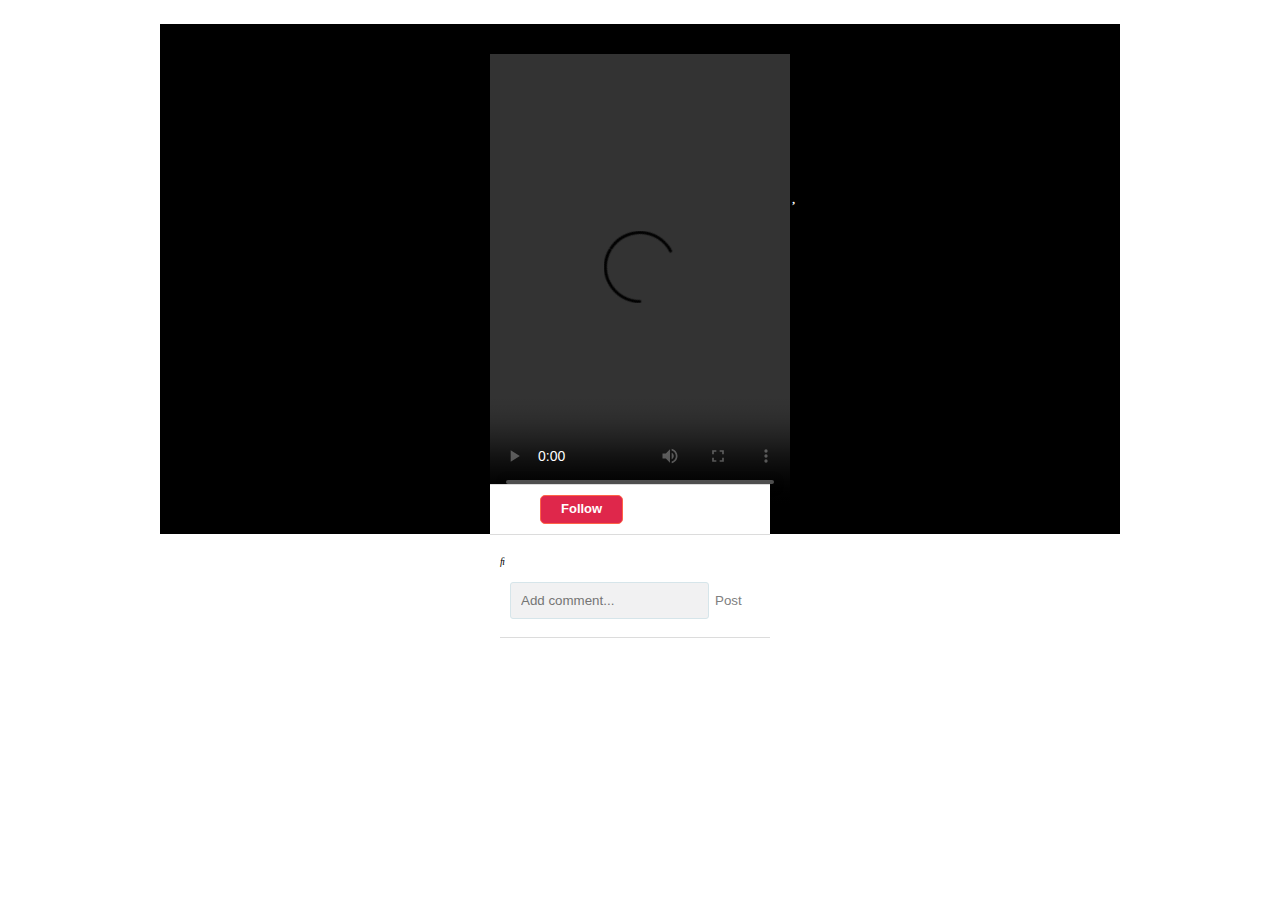
==== index.html @ b7e48f60 "feat: change avt, name, des" ====
<!DOCTYPE html>
<html lang="en">

<head>
    <meta charset="UTF-8">
    <meta name="viewport" content="width=device-width, initial-scale=1.0">
    <title>Tiktok</title>
    <link rel="stylesheet" href="assets/css/style.css">
    <link rel="icon" href="assets/img/tiktok.png" type="image/x-icon">
    <link rel="stylesheet" href="https://cdnjs.cloudflare.com/ajax/libs/font-awesome/5.15.3/css/all.min.css" />
    <script src="https://kit.fontawesome.com/d829d3809c.js" crossorigin="anonymous"></script>
</head>

<body>
    <img class="logo" src="./assets/img/TikTok_logo.svg.png" alt="">
    <div class="container">
        <div class="vid">
            <video crossorigin="use-credentials" preload="" playsinline controls autoplay id="videoPlayer"
                src=""></video>
            <div class="option">
                <button id="previousButton"><i class="fa-solid fa-up-long"></i></button>
                <button id="nextButton"><i class="fa-solid fa-down-long"></i></button>
            </div>
            <div class="option2">
                <button><i class="fa-solid fa-heart"></i></button>
                <button class="cmt"><i class="fa-regular fa-comment-dots"></i></button>
                <button><i class="fa-solid fa-share-nodes"></i></button>

            </div>
            <div class="comment">
                <div class="hr"></div>
                <div class="avt">
                    <div>
                        <img class="avturl" src="" alt="">
                    </div>
                    <div class="profile">
                        <div class="name"></div>
                        <div class="username"></div>
                    </div>
                    <div class="fl">
                        Follow
                    </div>
                </div>
                <div class="hr"></div>
                <div class="des">
                </div>
                <div class="nhacnen">
                    <i class="fa-solid fa-music"></i>
                    <p class="music"></p>
                </div>


                <!-- phần comment -->
                <div class="containercmt">
                    <p class="countCmt"></p>
                    <div class="flcmt">
                        <div class="avtcmt">
                            <img src="./assets/img/logo.png" alt="">
                        </div>
                        <form id="commentForm">
                            <input type="text" id="commentInput" placeholder="Add comment...">
                            <div class="icon">
                                <i title="Tìm kiếm" class="fa-regular fa-face-smile" id="iconButton"></i>
                            </div>
                            <button id="submitButton" type="submit">Post</button>
                        </form>

                    </div>
                    <div class="icon-list" id="iconList">
                        <i>😀</i>
                        <i>😄</i>
                        <i>😁</i>
                        <i>😆</i>
                        <i>😅</i>
                        <i>🤣</i>
                        <i>😂</i>
                        <i>🙂</i>
                        <i>🙃</i>
                        <i>🫠</i>
                        <i>😉</i>
                        <i>😊</i>
                        <i>😇</i>
                    </div><br>
                    <div class="hr"></div>
                    <div class="cmtdown cmtdown-grid" id="commentsContainer"></div>
                </div>
                <!--end phần comment -->
            </div>
        </div>
    </div>




    <!-- xử lý logic -->
    <script src="https://cdnjs.cloudflare.com/ajax/libs/jquery/3.6.0/jquery.min.js"></script>
    <script>
        $(document).ready(function () {
            $("#iconButton").click(function () {
                $("#iconList").toggle();
            });

            $(".icon-list i").click(function () {
                var emoji = $(this).text();
                $("#commentInput").val($("#commentInput").val() + emoji + " ");
                $("#iconList").hide();
            });
        });

        $(window).on('load', function () {
            $("#iconList").hide();
        });
    </script>

    <script src="https://unpkg.com/axios/dist/axios.min.js"></script>
    <script>
        // Lấy tham chiếu tới các phần tử DOM
        const videoPlayer = document.getElementById('videoPlayer');
        const previousButton = document.getElementById('previousButton');
        const nextButton = document.getElementById('nextButton');
        const commentForm = document.getElementById('commentForm');
        const commentInput = document.getElementById('commentInput');
        const commentsContainer = document.getElementById('commentsContainer');
        const countCmt = document.querySelector('.countCmt');
        // Khởi tạo biến lưu trữ danh sách video
        let videoList = [];

        // Lấy dữ liệu từ API
        function fetchVideoData() {
            axios.get('http://localhost:3000/videos')
                .then(response => {
                    // Gán danh sách video từ API vào biến videoList
                    videoList = response.data;
                    showVideo(0);
                    fetchComments(videoList[0].comments);
                    fillData(videoList[0]); // Gọi hàm fillData để hiển thị dữ liệu video
                })
                .catch(error => {
                    console.error('Error:', error);
                });
        }

        // Hiển thị video
        function showVideo(index) {
            const video = videoList[index];
            videoPlayer.src = video.url;
            currentVideoIndex = index;
            fetchComments(video.comments);
            fillData(video); // Gọi hàm fillData để hiển thị dữ liệu video
        }

        function fillData(video) {
            document.getElementById('videoPlayer').src = video.url;

            // Tìm các phần tử dựa trên class name và gán giá trị từ bảng JSON
            const nameElements = document.getElementsByClassName('name');
            for (let i = 0; i < nameElements.length; i++) {
                nameElements[i].innerText = video.name;
            }

            const usernameElements = document.getElementsByClassName('username');
            for (let i = 0; i < usernameElements.length; i++) {
                usernameElements[i].innerText = video.username;
            }

            const desElements = document.getElementsByClassName('des');
            for (let i = 0; i < desElements.length; i++) {
                desElements[i].innerHTML = video.des;
            }

            const musicElements = document.getElementsByClassName('music');
            for (let i = 0; i < musicElements.length; i++) {
                musicElements[i].innerHTML = video.music;
            }

            const avtElements = document.getElementsByClassName('avturl');
  for (let i = 0; i < avtElements.length; i++) {
    const img = avtElements[i];
    img.src = video.avturl; // Lấy đường dẫn ảnh từ trường avturl của dữ liệu video
  }
        }
        // Lấy danh sách bình luận từ API
        function fetchComments(commentIds) {
            axios.get('http://localhost:3000/comments')
                .then(response => {
                    const comments = response.data;
                    const videoComments = comments.filter(comment => commentIds.includes(comment.id));
                    displayComments(videoComments);
                })
                .catch(error => {
                    console.error('Error:', error);
                });
        }


        function displayComments(comments) {
            commentsContainer.innerHTML = '';

            for (let i = 0; i < comments.length; i++) {
                const comment = comments[i];

                const div = document.createElement('div');
                div.classList.add('comment-wrapper'); // Thêm class tùy chỉnh cho thẻ <div> (nếu cần)

                const avatar = document.createElement('img');
                avatar.src = getAvatarUrl(comment.userId); // Lấy đường dẫn ảnh từ dữ liệu video
                avatar.classList.add('avatar');

                const infoDiv = document.createElement('div');
                infoDiv.classList.add('comment-info'); // Thêm class tùy chỉnh cho phần thông tin (nếu cần)

                const liName = document.createElement('li');
                liName.innerText = `${comment.user}`;
                liName.classList.add('usercmt')

                const liText = document.createElement('li');
                liText.innerText = `${comment.text}`;
                liText.classList.add('textcmt')

                const liTime = document.createElement('li');
                liTime.innerText = `${comment.time}`;
                liTime.classList.add('timecmt')

                infoDiv.appendChild(liName);
                infoDiv.appendChild(liText);
                infoDiv.appendChild(liTime);

                div.appendChild(avatar);
                div.appendChild(infoDiv);
                commentsContainer.appendChild(div);
            }
            countCmt.textContent = comments.length + ' comment' + (comments.length !== 1 ? 's' : ''); // Hiển thị số lượng bình luận
        }

        function getAvatarUrl(userId) {
            const video = videoList.find(video => video.id === userId);
            if (video) {
                return video.avturl; // Lấy đường dẫn ảnh từ trường avturl của dữ liệu video
            }
            return './assets/img/logo.png';
        }
        // Gửi bình luận mới
        function postComment(videoId, commentText) {
            axios.post('http://localhost:3000/comments', { text: commentText })
                .then(response => {
                    const newComment = response.data;
                    const video = videoList[currentVideoIndex];
                    video.comments.push(newComment.id); // Thêm ID bình luận vào mảng comments của video hiện tại
                    commentInput.value = '';
                    countCmt.textContent = video.comments.length + ' comment' + (video.comments.length !== 1 ? 's' : ''); // Hiển thị số lượng bình luận
                    // Cập nhật bảng videos trên API server
                    axios.put(`http://localhost:3000/videos/${videoId}`, video)
                        .then(response => {
                            console.log('Video updated:', response.data);
                            fetchComments(video.comments); // Gọi lại fetchComments để cập nhật danh sách bình luận
                        })
                        .catch(error => {
                            console.error('Error:', error);
                        });
                })
                .catch(error => {
                    console.error('Error:', error);
                });
        }

        // Chuyển video lên
        function playPreviousVideo() {
            if (currentVideoIndex > 0) {
                currentVideoIndex--;
                showVideo(currentVideoIndex);
            }
        }

        // Chuyển video xuống
        function playNextVideo() {
            if (currentVideoIndex < videoList.length - 1) {
                currentVideoIndex++;
                showVideo(currentVideoIndex);
            }
        }

        // Xử lý khi người dùng gửi bình luận
        function handleCommentSubmit(event) {
            event.preventDefault(); // Ngăn chặn sự kiện submit mặc định của form
            const commentText = commentInput.value.trim();
            if (commentText !== '') {
                commentInput.disabled = true; // Vô hiệu hóa input bình luận để ngăn người dùng nhập liệu mới
                postComment(videoList[currentVideoIndex].id, commentText);
            }
        }

        // Gán sự kiện click cho các nút chuyển video
        // Gán sự kiện click cho nút Previous
        previousButton.addEventListener('click', function (event) {
            event.preventDefault(); // Ngăn chặn sự kiện click mặc định
            playPreviousVideo();
        });

        // Gán sự kiện click cho nút Next
        nextButton.addEventListener('click', function (event) {
            event.preventDefault(); // Ngăn chặn sự kiện click mặc định
            playNextVideo();
        });

        // Gán sự kiện submit cho form Comment
        commentForm.addEventListener('submit', function (event) {
            event.preventDefault(); // Ngăn chặn sự kiện submit mặc định của form
            handleCommentSubmit(event);
        });

        // Lấy dữ liệu video khi trang tải xong
        window.addEventListener('DOMContentLoaded', fetchVideoData);
    </script>
</body>

</html>
---- assets/css/style.css ----
body {
    background-color: white;
    padding: 0px;
    margin: 0px auto;
}

.container {
    max-width: 900px;
    max-height: 900px;
    padding: 30px;
    margin: 0px auto;
    background-color: black;
}

.logo {
    width: 100px;
    padding: 10px;
}

.vid {
    width: 300px;
    height: 450px;
    position: relative;
    left: 50%;
    top: 50%;
    transform: translate(-50%, 0%);
}

video {
    width: 300px;
    height: 450px;
    padding: 0px;
    margin: 0px auto;
}

.option {
    position: relative;
    top: -410px;
    left: 280px;
    display: grid;
    gap: 20px;
    width: 50px;
    opacity: 0.7;
}

.option2 {
    position: relative;
    top: -350px;
    left: 280px;
    display: grid;
    gap: 15px;
    width: 50px;
}

.comment {
    color: black;
    background-color: white;
    max-width: 280px;
    height: 300px;
    position: relative;
    top: -130px;
}

.comment ul li {
    list-style-type: none;
}

i {
    color: white;
    font-size: 20px;
}

button {
    background: none;
    border: none;
}

.hr {

    width: 100%;
    height: 0.5px;
    background-color: gainsboro;
}

.avt {
    display: flex;
    align-items: center;
    padding: 10px;
    gap: 20px;
    background-color: white;
}

.avt img {
    width: 40px;
    border-radius: 100px;
}

.profile {
    display: grid;
    gap: 2px;
}

.name {
    font-weight: 600;
    font-family: 'Franklin Gothic Medium', 'Arial Narrow', Arial, sans-serif;
}

.username {
    font-size: 14px;
    color: gray;
}

.fl {
    color: white;
    font-weight: 600;
    background-color: #DF274B;
    border-radius: 5px;
    height: 17px;
    font-size: 13px;
    padding: 5px 20px;
    border: 1px solid tomato;
    font-family: Arial, Helvetica, sans-serif;
}

.des,
.music {
    padding: 10px;
    font-size: 13px;
    font-family: Arial, Helvetica, sans-serif;
}

.music i {
    color: black;
    font-size: 12px;
    margin-right: 10px;
}

.countCmt {
    font-weight: 600;
    font-size: 13px;
    font-family: 'Lucida Sans', 'Lucida Sans Regular', 'Lucida Grande', 'Lucida Sans Unicode', Geneva, Verdana, sans-serif;
}

.containercmt {
    position: relative;
    margin-left: 10px;
}

.containercmt i {
    color: black;
}

.avtcmt img {
    width: 40px;
    border-radius: 100px;
}

.flcmt {
    display: flex;
    gap: 10px;
    align-items: center;
}

#commentForm {
    display: flex;
}

#commentForm button {
    color: gray;
}

input {
    padding: 10px;
    background-color: #F1F1F2;
    border: 1px solid #d6e5ea;
    border-radius: 3px;
}

.icon {
    position: relative;
    left: -29px;
    top: 9px;
}

.icon-list {
    position: absolute;
    top: -100px;
    border: 1px solid gainsboro;
    border-radius: 10px;
    background-color: white;
    padding: 20px;
    display: grid;
    gap: 20px;
    grid-template-columns: repeat(7, minmax(0, 1fr));
}

.cmtdown {
    display: flex;
    margin-top: 30px;
    align-items: center;
}

.cmtdown img {
    width: 40px;
    height: 40px;
    border-radius: 100px;
}

.usercmt {
    display: flex;
    gap: 20px;
}

.nameuserr {
    font-size: 18px;
    font-family: 'Franklin Gothic Medium', 'Arial Narrow', Arial, sans-serif;
    font-weight: 700;
}

.noidung {
    font-size: 15px;
    font-family: 'Gill Sans', 'Gill Sans MT', Calibri, 'Trebuchet MS', sans-serif;
}

.thongtincmt {
    font-size: 13px;
    color: gray;
    margin-top: 10px;
}

.cmtdown-grid {
    display: grid;
    grid-template-columns: repeat(1, 1fr);
    /* Thay đổi số lượng cột tùy ý */
    grid-gap: 10px;
    /* Khoảng cách giữa các phần tử */
}

.comment-container {
    background-color: #DF274B;
}

.comment-wrapper {
    margin-bottom: 20px;
    display: flex;
    list-style-type: none;
    gap: 14px;
}

.usercmt {
    font-size: 13px;
    font-family: Arial, Helvetica, sans-serif;
    font-weight: 600;
}

.textcmt {
    font-size: 13px;
    font-family: Arial, Helvetica, sans-serif;
    margin-top: 3px;
}

.timecmt {
    font-size: 12px;
    margin-top: 5px;
    color: gray;
}

.nhacnen i {
    color: black;
    font-size: 10px;
    margin-right: 2px;
}

.nhacnen {
    height: 15px;
    margin-left: 10px;
    display: flex;
    align-items: center;
}
.nhacnen p{
    font-size: 9px;
}
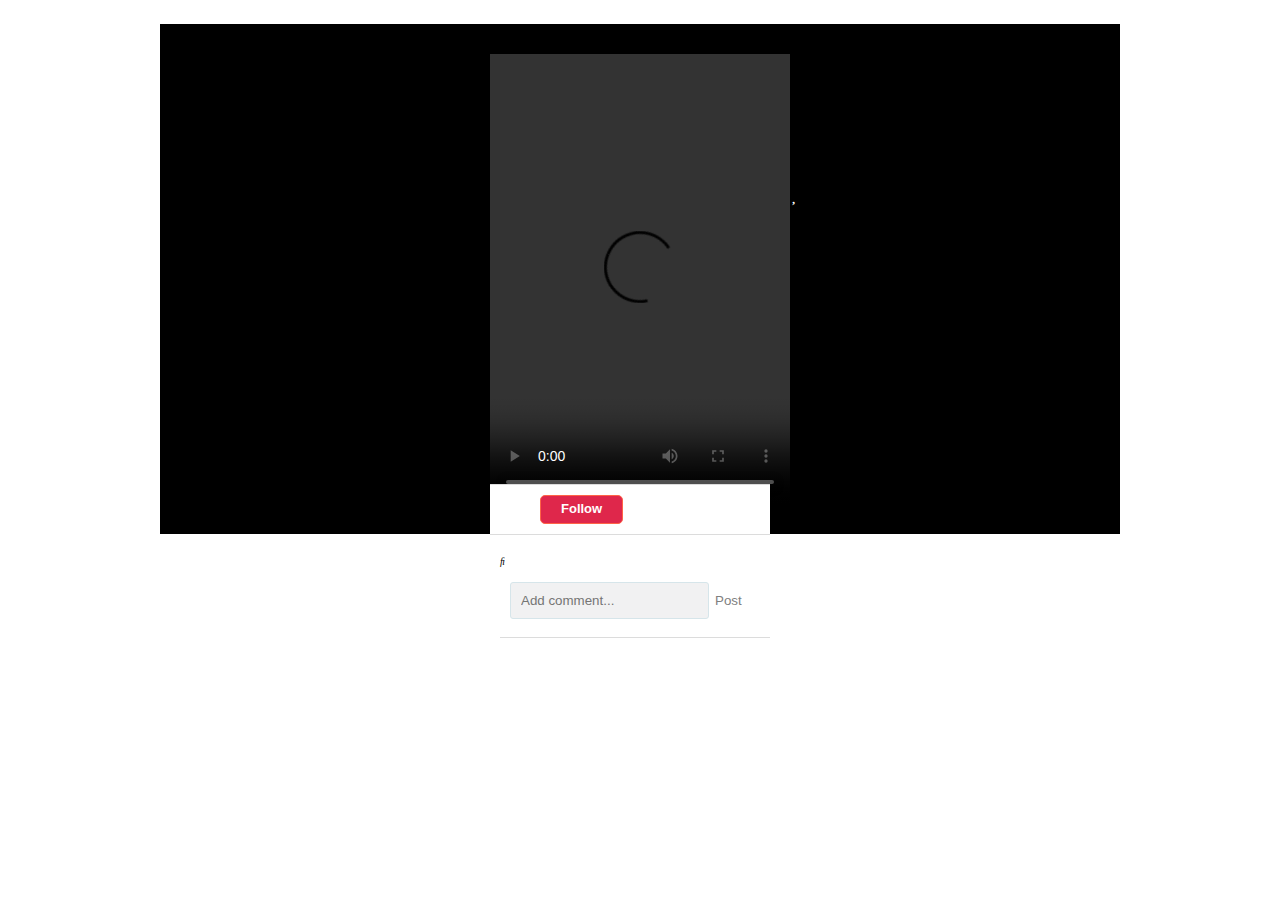
==== commit 5e0a2a26: "feat: plus like" ====
--- a/index.html
+++ b/index.html
@@ -22,10 +22,14 @@
                 <button id="nextButton"><i class="fa-solid fa-down-long"></i></button>
             </div>
             <div class="option2">
-                <button><i class="fa-solid fa-heart"></i></button>
+                <button class="heart-button"><i class="fa-solid fa-heart"></i></button>
                 <button class="cmt"><i class="fa-regular fa-comment-dots"></i></button>
                 <button><i class="fa-solid fa-share-nodes"></i></button>
-
+            </div>
+            <div class="option3">
+                <button class="couttim chiso" style="color: white;"></button>
+                <span class="countCmt2 chiso" style="color: white;"></span>
+                <span class="countShares chiso" style="color: white;"></span>
             </div>
             <div class="comment">
                 <div class="hr"></div>
@@ -122,6 +126,7 @@
         const commentInput = document.getElementById('commentInput');
         const commentsContainer = document.getElementById('commentsContainer');
         const countCmt = document.querySelector('.countCmt');
+        const countCmt2 = document.querySelector('.countCmt2');
         // Khởi tạo biến lưu trữ danh sách video
         let videoList = [];
 
@@ -140,6 +145,15 @@
                 });
         }
 
+        // hiệu ứng trái tim
+        const heartButton = document.querySelector('.heart-button');
+        let isClicked = false;
+
+        heartButton.addEventListener('click', function () {
+            isClicked = !isClicked;
+            heartButton.querySelector('i').classList.toggle('clicked', isClicked);
+        });
+
         // Hiển thị video
         function showVideo(index) {
             const video = videoList[index];
@@ -152,7 +166,6 @@
         function fillData(video) {
             document.getElementById('videoPlayer').src = video.url;
 
-            // Tìm các phần tử dựa trên class name và gán giá trị từ bảng JSON
             const nameElements = document.getElementsByClassName('name');
             for (let i = 0; i < nameElements.length; i++) {
                 nameElements[i].innerText = video.name;
@@ -174,10 +187,19 @@
             }
 
             const avtElements = document.getElementsByClassName('avturl');
-  for (let i = 0; i < avtElements.length; i++) {
-    const img = avtElements[i];
-    img.src = video.avturl; // Lấy đường dẫn ảnh từ trường avturl của dữ liệu video
-  }
+            for (let i = 0; i < avtElements.length; i++) {
+                const img = avtElements[i];
+                img.src = video.avturl;
+            }
+
+            const likeCountElement = document.querySelector('.couttim');
+            likeCountElement.innerText = video.likes;
+
+            const commentCountElement = document.querySelector('.countCmt2');
+            commentCountElement.innerText = video.comments.length;
+
+            const shareCountElement = document.querySelector('.countShares');
+            shareCountElement.innerText = video.shares;
         }
         // Lấy danh sách bình luận từ API
         function fetchComments(commentIds) {
@@ -221,6 +243,14 @@
                 liTime.innerText = `${comment.time}`;
                 liTime.classList.add('timecmt')
 
+                const like = document.createElement('li');
+                like.innerText = `${comment.likes}`;
+                like.classList.add('like')
+
+                const share = document.createElement('li');
+                share.innerText = `${comment.shares}`;
+                share.classList.add('share')
+
                 infoDiv.appendChild(liName);
                 infoDiv.appendChild(liText);
                 infoDiv.appendChild(liTime);
@@ -230,6 +260,7 @@
                 commentsContainer.appendChild(div);
             }
             countCmt.textContent = comments.length + ' comment' + (comments.length !== 1 ? 's' : ''); // Hiển thị số lượng bình luận
+
         }
 
         function getAvatarUrl(userId) {
--- a/assets/css/style.css
+++ b/assets/css/style.css
@@ -48,8 +48,18 @@
     top: -350px;
     left: 280px;
     display: grid;
-    gap: 15px;
+    gap: 40px;
     width: 50px;
+}
+
+.option3 {
+    position: absolute;
+    top: 200px;
+    left: 285px;
+    display: flex;
+    flex-direction: column;
+    align-items: center;
+    gap: 50px;
 }
 
 .comment {
@@ -58,7 +68,7 @@
     max-width: 280px;
     height: 300px;
     position: relative;
-    top: -130px;
+    top: -180px;
 }
 
 .comment ul li {
@@ -277,6 +287,67 @@
     display: flex;
     align-items: center;
 }
-.nhacnen p{
+
+.nhacnen p {
     font-size: 9px;
+}
+
+.chiso {
+    position: relative;
+    left: 10px;
+}
+
+.heart-button i {
+    color: white;
+}
+
+@keyframes shake {
+    0% {
+        transform: translateX(-2px);
+    }
+
+    50% {
+        transform: translateX(2px);
+    }
+
+    100% {
+        transform: translateX(-2px);
+    }
+}
+
+@keyframes pulse {
+    0% {
+        transform: scale(1);
+        opacity: 1;
+    }
+
+    50% {
+        transform: scale(1.1);
+        opacity: 0.8;
+    }
+
+    100% {
+        transform: scale(1);
+        opacity: 1;
+    }
+}
+
+.heart-button {
+    background: transparent;
+    border: none;
+}
+
+.fa-heart {
+    color: black;
+    position: relative;
+    transition: color 0.3s;
+}
+
+.fa-heart:hover {
+    animation: shake 0.8s infinite;
+}
+
+.fa-heart.clicked {
+    color: red;
+    animation: pulse 0.6s;
 }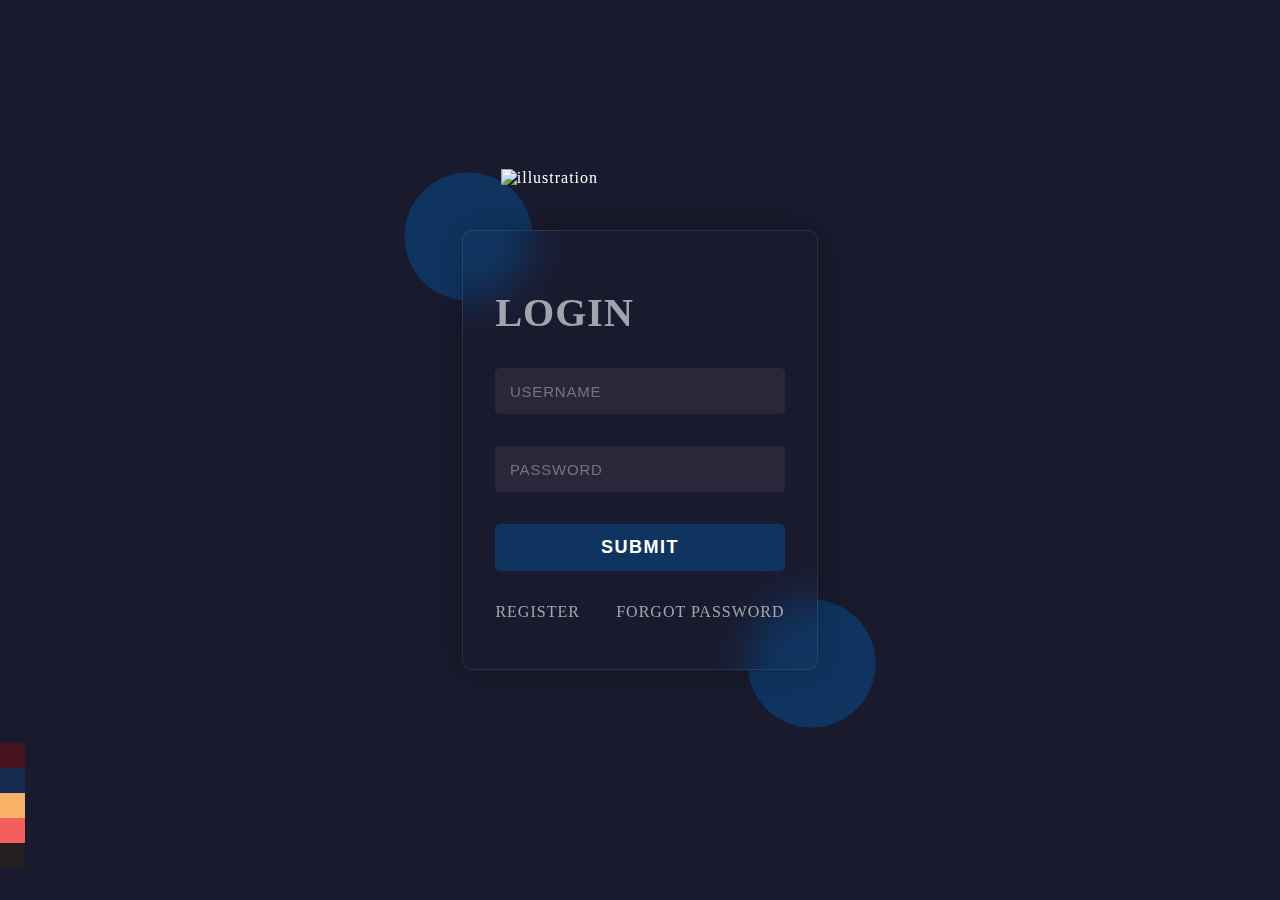
==== commit 917ea97a: "complete folow" ====
--- a/index.html
+++ b/index.html
@@ -4,344 +4,365 @@
 <head>
     <meta charset="UTF-8">
     <meta name="viewport" content="width=device-width, initial-scale=1.0">
-    <title>Tiktok</title>
-    <link rel="stylesheet" href="assets/css/style.css">
-    <link rel="icon" href="assets/img/tiktok.png" type="image/x-icon">
-    <link rel="stylesheet" href="https://cdnjs.cloudflare.com/ajax/libs/font-awesome/5.15.3/css/all.min.css" />
-    <script src="https://kit.fontawesome.com/d829d3809c.js" crossorigin="anonymous"></script>
+    <title>Document</title>
+    <style>
+        :root {
+            --background: #1a1a2e;
+            --color: #ffffff;
+            --primary-color: #0f3460;
+        }
+
+        * {
+            box-sizing: border-box;
+        }
+
+        html {
+            scroll-behavior: smooth;
+        }
+
+        body {
+            margin: 0;
+            box-sizing: border-box;
+            font-family: "poppins";
+            background: var(--background);
+            color: var(--color);
+            letter-spacing: 1px;
+            transition: background 0.2s ease;
+            -webkit-transition: background 0.2s ease;
+            -moz-transition: background 0.2s ease;
+            -ms-transition: background 0.2s ease;
+            -o-transition: background 0.2s ease;
+        }
+
+        a {
+            text-decoration: none;
+            color: var(--color);
+        }
+
+        h1 {
+            font-size: 2.5rem;
+        }
+
+        .container {
+            display: flex;
+            justify-content: center;
+            align-items: center;
+            height: 100vh;
+        }
+
+        .login-container {
+            position: relative;
+            width: 22.2rem;
+        }
+
+        .form-container {
+            border: 1px solid hsla(0, 0%, 65%, 0.158);
+            box-shadow: 0 0 36px 1px rgba(0, 0, 0, 0.2);
+            border-radius: 10px;
+            backdrop-filter: blur(20px);
+            z-index: 99;
+            padding: 2rem;
+            -webkit-border-radius: 10px;
+            -moz-border-radius: 10px;
+            -ms-border-radius: 10px;
+            -o-border-radius: 10px;
+        }
+
+        .login-container form input {
+            display: block;
+            padding: 14.5px;
+            width: 100%;
+            margin: 2rem 0;
+            color: var(--color);
+            outline: none;
+            background-color: #9191911f;
+            border: none;
+            border-radius: 5px;
+            font-weight: 500;
+            letter-spacing: 0.8px;
+            font-size: 15px;
+            backdrop-filter: blur(15px);
+            -webkit-border-radius: 5px;
+            -moz-border-radius: 5px;
+            -ms-border-radius: 5px;
+            -o-border-radius: 5px;
+        }
+
+        .login-container form input:focus {
+            box-shadow: 0 0 16px 1px rgba(0, 0, 0, 0.2);
+            animation: wobble 0.3s ease-in;
+            -webkit-animation: wobble 0.3s ease-in;
+        }
+
+        .login-container form button {
+            background-color: var(--primary-color);
+            color: var(--color);
+            display: block;
+            padding: 13px;
+            border-radius: 5px;
+            outline: none;
+            font-size: 18px;
+            letter-spacing: 1.5px;
+            font-weight: bold;
+            width: 100%;
+            cursor: pointer;
+            margin-bottom: 2rem;
+            transition: all 0.1s ease-in-out;
+            border: none;
+            -webkit-border-radius: 5px;
+            -moz-border-radius: 5px;
+            -ms-border-radius: 5px;
+            -o-border-radius: 5px;
+            -webkit-transition: all 0.1s ease-in-out;
+            -moz-transition: all 0.1s ease-in-out;
+            -ms-transition: all 0.1s ease-in-out;
+            -o-transition: all 0.1s ease-in-out;
+        }
+
+        .login-container form button:hover {
+            box-shadow: 0 0 10px 1px rgba(0, 0, 0, 0.15);
+            transform: scale(1.02);
+            -webkit-transform: scale(1.02);
+            -moz-transform: scale(1.02);
+            -ms-transform: scale(1.02);
+            -o-transform: scale(1.02);
+        }
+
+        .circle {
+            width: 8rem;
+            height: 8rem;
+            background: var(--primary-color);
+            border-radius: 50%;
+            -webkit-border-radius: 50%;
+            -moz-border-radius: 50%;
+            -ms-border-radius: 50%;
+            -o-border-radius: 50%;
+            position: absolute;
+        }
+
+        .illustration {
+            position: absolute;
+            top: -14%;
+            right: -2px;
+            width: 90%;
+        }
+
+        .circle-one {
+            top: 0;
+            left: 0;
+            z-index: -1;
+            transform: translate(-45%, -45%);
+            -webkit-transform: translate(-45%, -45%);
+            -moz-transform: translate(-45%, -45%);
+            -ms-transform: translate(-45%, -45%);
+            -o-transform: translate(-45%, -45%);
+        }
+
+        .circle-two {
+            bottom: 0;
+            right: 0;
+            z-index: -1;
+            transform: translate(45%, 45%);
+            -webkit-transform: translate(45%, 45%);
+            -moz-transform: translate(45%, 45%);
+            -ms-transform: translate(45%, 45%);
+            -o-transform: translate(45%, 45%);
+        }
+
+        .register-forget {
+            margin: 1rem 0;
+            display: flex;
+            justify-content: space-between;
+        }
+
+        .opacity {
+            opacity: 0.6;
+        }
+
+        .theme-btn-container {
+            position: absolute;
+            left: 0;
+            bottom: 2rem;
+        }
+
+        .theme-btn {
+            cursor: pointer;
+            transition: all 0.3s ease-in;
+        }
+
+        .theme-btn:hover {
+            width: 40px !important;
+        }
+
+        @keyframes wobble {
+            0% {
+                transform: scale(1.025);
+                -webkit-transform: scale(1.025);
+                -moz-transform: scale(1.025);
+                -ms-transform: scale(1.025);
+                -o-transform: scale(1.025);
+            }
+
+            25% {
+                transform: scale(1);
+                -webkit-transform: scale(1);
+                -moz-transform: scale(1);
+                -ms-transform: scale(1);
+                -o-transform: scale(1);
+            }
+
+            75% {
+                transform: scale(1.025);
+                -webkit-transform: scale(1.025);
+                -moz-transform: scale(1.025);
+                -ms-transform: scale(1.025);
+                -o-transform: scale(1.025);
+            }
+
+            100% {
+                transform: scale(1);
+                -webkit-transform: scale(1);
+                -moz-transform: scale(1);
+                -ms-transform: scale(1);
+                -o-transform: scale(1);
+            }
+        }
+    </style>
 </head>
 
 <body>
-    <img class="logo" src="./assets/img/TikTok_logo.svg.png" alt="">
-    <div class="container">
-        <div class="vid">
-            <video crossorigin="use-credentials" preload="" playsinline controls autoplay id="videoPlayer"
-                src=""></video>
-            <div class="option">
-                <button id="previousButton"><i class="fa-solid fa-up-long"></i></button>
-                <button id="nextButton"><i class="fa-solid fa-down-long"></i></button>
+    <section class="container">
+        <div class="login-container">
+            <div class="circle circle-one"></div>
+            <div class="form-container">
+                <img src="https://raw.githubusercontent.com/hicodersofficial/glassmorphism-login-form/master/assets/illustration.png"
+                    alt="illustration" class="illustration" />
+                <h1 class="opacity">LOGIN</h1>
+                <form id="loginForm">
+                    <input type="text" id="usernameInput" placeholder="USERNAME" />
+                    <input type="password" id="passwordInput" placeholder="PASSWORD" />
+                    <button type="submit">SUBMIT</button>
+                </form>
+                <div class="register-forget opacity">
+                    <a href="">REGISTER</a>
+                    <a href="">FORGOT PASSWORD</a>
+                </div>
             </div>
-            <div class="option2">
-                <button class="heart-button"><i class="fa-solid fa-heart"></i></button>
-                <button class="cmt"><i class="fa-regular fa-comment-dots"></i></button>
-                <button><i class="fa-solid fa-share-nodes"></i></button>
-            </div>
-            <div class="option3">
-                <button class="couttim chiso" style="color: white;"></button>
-                <span class="countCmt2 chiso" style="color: white;"></span>
-                <span class="countShares chiso" style="color: white;"></span>
-            </div>
-            <div class="comment">
-                <div class="hr"></div>
-                <div class="avt">
-                    <div>
-                        <img class="avturl" src="" alt="">
-                    </div>
-                    <div class="profile">
-                        <div class="name"></div>
-                        <div class="username"></div>
-                    </div>
-                    <div class="fl">
-                        Follow
-                    </div>
-                </div>
-                <div class="hr"></div>
-                <div class="des">
-                </div>
-                <div class="nhacnen">
-                    <i class="fa-solid fa-music"></i>
-                    <p class="music"></p>
-                </div>
-
-
-                <!-- phần comment -->
-                <div class="containercmt">
-                    <p class="countCmt"></p>
-                    <div class="flcmt">
-                        <div class="avtcmt">
-                            <img src="./assets/img/logo.png" alt="">
-                        </div>
-                        <form id="commentForm">
-                            <input type="text" id="commentInput" placeholder="Add comment...">
-                            <div class="icon">
-                                <i title="Tìm kiếm" class="fa-regular fa-face-smile" id="iconButton"></i>
-                            </div>
-                            <button id="submitButton" type="submit">Post</button>
-                        </form>
-
-                    </div>
-                    <div class="icon-list" id="iconList">
-                        <i>😀</i>
-                        <i>😄</i>
-                        <i>😁</i>
-                        <i>😆</i>
-                        <i>😅</i>
-                        <i>🤣</i>
-                        <i>😂</i>
-                        <i>🙂</i>
-                        <i>🙃</i>
-                        <i>🫠</i>
-                        <i>😉</i>
-                        <i>😊</i>
-                        <i>😇</i>
-                    </div><br>
-                    <div class="hr"></div>
-                    <div class="cmtdown cmtdown-grid" id="commentsContainer"></div>
-                </div>
-                <!--end phần comment -->
-            </div>
+            <div class="circle circle-two"></div>
         </div>
-    </div>
-
-
-
-
-    <!-- xử lý logic -->
-    <script src="https://cdnjs.cloudflare.com/ajax/libs/jquery/3.6.0/jquery.min.js"></script>
+        <div class="theme-btn-container"></div>
+    </section>
     <script>
-        $(document).ready(function () {
-            $("#iconButton").click(function () {
-                $("#iconList").toggle();
+        const themes = [
+            {
+                background: "#1A1A2E",
+                color: "#FFFFFF",
+                primaryColor: "#0F3460"
+            },
+            {
+                background: "#461220",
+                color: "#FFFFFF",
+                primaryColor: "#E94560"
+            },
+            {
+                background: "#192A51",
+                color: "#FFFFFF",
+                primaryColor: "#967AA1"
+            },
+            {
+                background: "#F7B267",
+                color: "#000000",
+                primaryColor: "#F4845F"
+            },
+            {
+                background: "#F25F5C",
+                color: "#000000",
+                primaryColor: "#642B36"
+            },
+            {
+                background: "#231F20",
+                color: "#FFF",
+                primaryColor: "#BB4430"
+            }
+        ];
+
+        const setTheme = (theme) => {
+            const root = document.querySelector(":root");
+            root.style.setProperty("--background", theme.background);
+            root.style.setProperty("--color", theme.color);
+            root.style.setProperty("--primary-color", theme.primaryColor);
+            root.style.setProperty("--glass-color", theme.glassColor);
+        };
+
+        const displayThemeButtons = () => {
+            const btnContainer = document.querySelector(".theme-btn-container");
+            themes.forEach((theme) => {
+                const div = document.createElement("div");
+                div.className = "theme-btn";
+                div.style.cssText = `background: ${theme.background}; width: 25px; height: 25px`;
+                btnContainer.appendChild(div);
+                div.addEventListener("click", () => setTheme(theme));
             });
-
-            $(".icon-list i").click(function () {
-                var emoji = $(this).text();
-                $("#commentInput").val($("#commentInput").val() + emoji + " ");
-                $("#iconList").hide();
-            });
-        });
-
-        $(window).on('load', function () {
-            $("#iconList").hide();
+        };
+
+        displayThemeButtons();
+
+    </script>
+
+    <script>
+        // Lấy tham chiếu tới các phần tử DOM
+        const loginForm = document.getElementById('loginForm');
+        const usernameInput = document.getElementById('usernameInput');
+        const passwordInput = document.getElementById('passwordInput');
+
+        // Danh sách người dùng
+        const userList = [
+            {
+                "id": 5,
+                "name": "Dĩnh tu tiên",
+                "username": "dinhtutien",
+                "password": "admin",
+                "avturl": "./assets/img/4.png",
+                "videos": [],
+                "comments": [3, 6, 7, 8, 9, 10]
+            },
+            {
+                "id": 1,
+                "name": "Mai Thu Thủy",
+                "username": "maithuthuy",
+                "password": "admin",
+                "avturl": "./assets/img/1.png",
+                "videos": [],
+                "comments": []
+            },
+        ];
+
+        // Xử lý khi người dùng submit form đăng nhập
+        loginForm.addEventListener('submit', function (event) {
+            event.preventDefault(); // Ngăn chặn sự kiện submit mặc định của form
+
+            // Lấy giá trị từ input người dùng nhập
+            const username = usernameInput.value.trim();
+            const password = passwordInput.value.trim();
+
+            // Kiểm tra xem người dùng đã nhập đủ thông tin hay chưa
+            if (username !== '' && password !== '') {
+                // Tìm người dùng trong danh sách dựa trên username và password
+                const user = userList.find(user => user.username === username && user.password === password);
+
+                if (user) {
+                    // Lưu thông tin người dùng vào localStorage
+                    localStorage.setItem('user', JSON.stringify(user));
+                    window.location.href = 'main.html'
+                    // Điều hướng người dùng đến trang chính hoặc trang khác
+                    // Ví dụ: window.location.href = 'homepage.html';
+                } else {
+                    // Thông báo cho người dùng biết thông tin đăng nhập không chính xác
+                    alert('Thông tin đăng nhập không chính xác. Vui lòng kiểm tra lại.');
+                }
+            }
         });
     </script>
-
-    <script src="https://unpkg.com/axios/dist/axios.min.js"></script>
-    <script>
-        // Lấy tham chiếu tới các phần tử DOM
-        const videoPlayer = document.getElementById('videoPlayer');
-        const previousButton = document.getElementById('previousButton');
-        const nextButton = document.getElementById('nextButton');
-        const commentForm = document.getElementById('commentForm');
-        const commentInput = document.getElementById('commentInput');
-        const commentsContainer = document.getElementById('commentsContainer');
-        const countCmt = document.querySelector('.countCmt');
-        const countCmt2 = document.querySelector('.countCmt2');
-        // Khởi tạo biến lưu trữ danh sách video
-        let videoList = [];
-
-        // Lấy dữ liệu từ API
-        function fetchVideoData() {
-            axios.get('http://localhost:3000/videos')
-                .then(response => {
-                    // Gán danh sách video từ API vào biến videoList
-                    videoList = response.data;
-                    showVideo(0);
-                    fetchComments(videoList[0].comments);
-                    fillData(videoList[0]); // Gọi hàm fillData để hiển thị dữ liệu video
-                })
-                .catch(error => {
-                    console.error('Error:', error);
-                });
-        }
-
-        // hiệu ứng trái tim
-        const heartButton = document.querySelector('.heart-button');
-        let isClicked = false;
-
-        heartButton.addEventListener('click', function () {
-            isClicked = !isClicked;
-            heartButton.querySelector('i').classList.toggle('clicked', isClicked);
-        });
-
-        // Hiển thị video
-        function showVideo(index) {
-            const video = videoList[index];
-            videoPlayer.src = video.url;
-            currentVideoIndex = index;
-            fetchComments(video.comments);
-            fillData(video); // Gọi hàm fillData để hiển thị dữ liệu video
-        }
-
-        function fillData(video) {
-            document.getElementById('videoPlayer').src = video.url;
-
-            const nameElements = document.getElementsByClassName('name');
-            for (let i = 0; i < nameElements.length; i++) {
-                nameElements[i].innerText = video.name;
-            }
-
-            const usernameElements = document.getElementsByClassName('username');
-            for (let i = 0; i < usernameElements.length; i++) {
-                usernameElements[i].innerText = video.username;
-            }
-
-            const desElements = document.getElementsByClassName('des');
-            for (let i = 0; i < desElements.length; i++) {
-                desElements[i].innerHTML = video.des;
-            }
-
-            const musicElements = document.getElementsByClassName('music');
-            for (let i = 0; i < musicElements.length; i++) {
-                musicElements[i].innerHTML = video.music;
-            }
-
-            const avtElements = document.getElementsByClassName('avturl');
-            for (let i = 0; i < avtElements.length; i++) {
-                const img = avtElements[i];
-                img.src = video.avturl;
-            }
-
-            const likeCountElement = document.querySelector('.couttim');
-            likeCountElement.innerText = video.likes;
-
-            const commentCountElement = document.querySelector('.countCmt2');
-            commentCountElement.innerText = video.comments.length;
-
-            const shareCountElement = document.querySelector('.countShares');
-            shareCountElement.innerText = video.shares;
-        }
-        // Lấy danh sách bình luận từ API
-        function fetchComments(commentIds) {
-            axios.get('http://localhost:3000/comments')
-                .then(response => {
-                    const comments = response.data;
-                    const videoComments = comments.filter(comment => commentIds.includes(comment.id));
-                    displayComments(videoComments);
-                })
-                .catch(error => {
-                    console.error('Error:', error);
-                });
-        }
-
-
-        function displayComments(comments) {
-            commentsContainer.innerHTML = '';
-
-            for (let i = 0; i < comments.length; i++) {
-                const comment = comments[i];
-
-                const div = document.createElement('div');
-                div.classList.add('comment-wrapper'); // Thêm class tùy chỉnh cho thẻ <div> (nếu cần)
-
-                const avatar = document.createElement('img');
-                avatar.src = getAvatarUrl(comment.userId); // Lấy đường dẫn ảnh từ dữ liệu video
-                avatar.classList.add('avatar');
-
-                const infoDiv = document.createElement('div');
-                infoDiv.classList.add('comment-info'); // Thêm class tùy chỉnh cho phần thông tin (nếu cần)
-
-                const liName = document.createElement('li');
-                liName.innerText = `${comment.user}`;
-                liName.classList.add('usercmt')
-
-                const liText = document.createElement('li');
-                liText.innerText = `${comment.text}`;
-                liText.classList.add('textcmt')
-
-                const liTime = document.createElement('li');
-                liTime.innerText = `${comment.time}`;
-                liTime.classList.add('timecmt')
-
-                const like = document.createElement('li');
-                like.innerText = `${comment.likes}`;
-                like.classList.add('like')
-
-                const share = document.createElement('li');
-                share.innerText = `${comment.shares}`;
-                share.classList.add('share')
-
-                infoDiv.appendChild(liName);
-                infoDiv.appendChild(liText);
-                infoDiv.appendChild(liTime);
-
-                div.appendChild(avatar);
-                div.appendChild(infoDiv);
-                commentsContainer.appendChild(div);
-            }
-            countCmt.textContent = comments.length + ' comment' + (comments.length !== 1 ? 's' : ''); // Hiển thị số lượng bình luận
-
-        }
-
-        function getAvatarUrl(userId) {
-            const video = videoList.find(video => video.id === userId);
-            if (video) {
-                return video.avturl; // Lấy đường dẫn ảnh từ trường avturl của dữ liệu video
-            }
-            return './assets/img/logo.png';
-        }
-        // Gửi bình luận mới
-        function postComment(videoId, commentText) {
-            axios.post('http://localhost:3000/comments', { text: commentText })
-                .then(response => {
-                    const newComment = response.data;
-                    const video = videoList[currentVideoIndex];
-                    video.comments.push(newComment.id); // Thêm ID bình luận vào mảng comments của video hiện tại
-                    commentInput.value = '';
-                    countCmt.textContent = video.comments.length + ' comment' + (video.comments.length !== 1 ? 's' : ''); // Hiển thị số lượng bình luận
-                    // Cập nhật bảng videos trên API server
-                    axios.put(`http://localhost:3000/videos/${videoId}`, video)
-                        .then(response => {
-                            console.log('Video updated:', response.data);
-                            fetchComments(video.comments); // Gọi lại fetchComments để cập nhật danh sách bình luận
-                        })
-                        .catch(error => {
-                            console.error('Error:', error);
-                        });
-                })
-                .catch(error => {
-                    console.error('Error:', error);
-                });
-        }
-
-        // Chuyển video lên
-        function playPreviousVideo() {
-            if (currentVideoIndex > 0) {
-                currentVideoIndex--;
-                showVideo(currentVideoIndex);
-            }
-        }
-
-        // Chuyển video xuống
-        function playNextVideo() {
-            if (currentVideoIndex < videoList.length - 1) {
-                currentVideoIndex++;
-                showVideo(currentVideoIndex);
-            }
-        }
-
-        // Xử lý khi người dùng gửi bình luận
-        function handleCommentSubmit(event) {
-            event.preventDefault(); // Ngăn chặn sự kiện submit mặc định của form
-            const commentText = commentInput.value.trim();
-            if (commentText !== '') {
-                commentInput.disabled = true; // Vô hiệu hóa input bình luận để ngăn người dùng nhập liệu mới
-                postComment(videoList[currentVideoIndex].id, commentText);
-            }
-        }
-
-        // Gán sự kiện click cho các nút chuyển video
-        // Gán sự kiện click cho nút Previous
-        previousButton.addEventListener('click', function (event) {
-            event.preventDefault(); // Ngăn chặn sự kiện click mặc định
-            playPreviousVideo();
-        });
-
-        // Gán sự kiện click cho nút Next
-        nextButton.addEventListener('click', function (event) {
-            event.preventDefault(); // Ngăn chặn sự kiện click mặc định
-            playNextVideo();
-        });
-
-        // Gán sự kiện submit cho form Comment
-        commentForm.addEventListener('submit', function (event) {
-            event.preventDefault(); // Ngăn chặn sự kiện submit mặc định của form
-            handleCommentSubmit(event);
-        });
-
-        // Lấy dữ liệu video khi trang tải xong
-        window.addEventListener('DOMContentLoaded', fetchVideoData);
-    </script>
 </body>
 
 </html>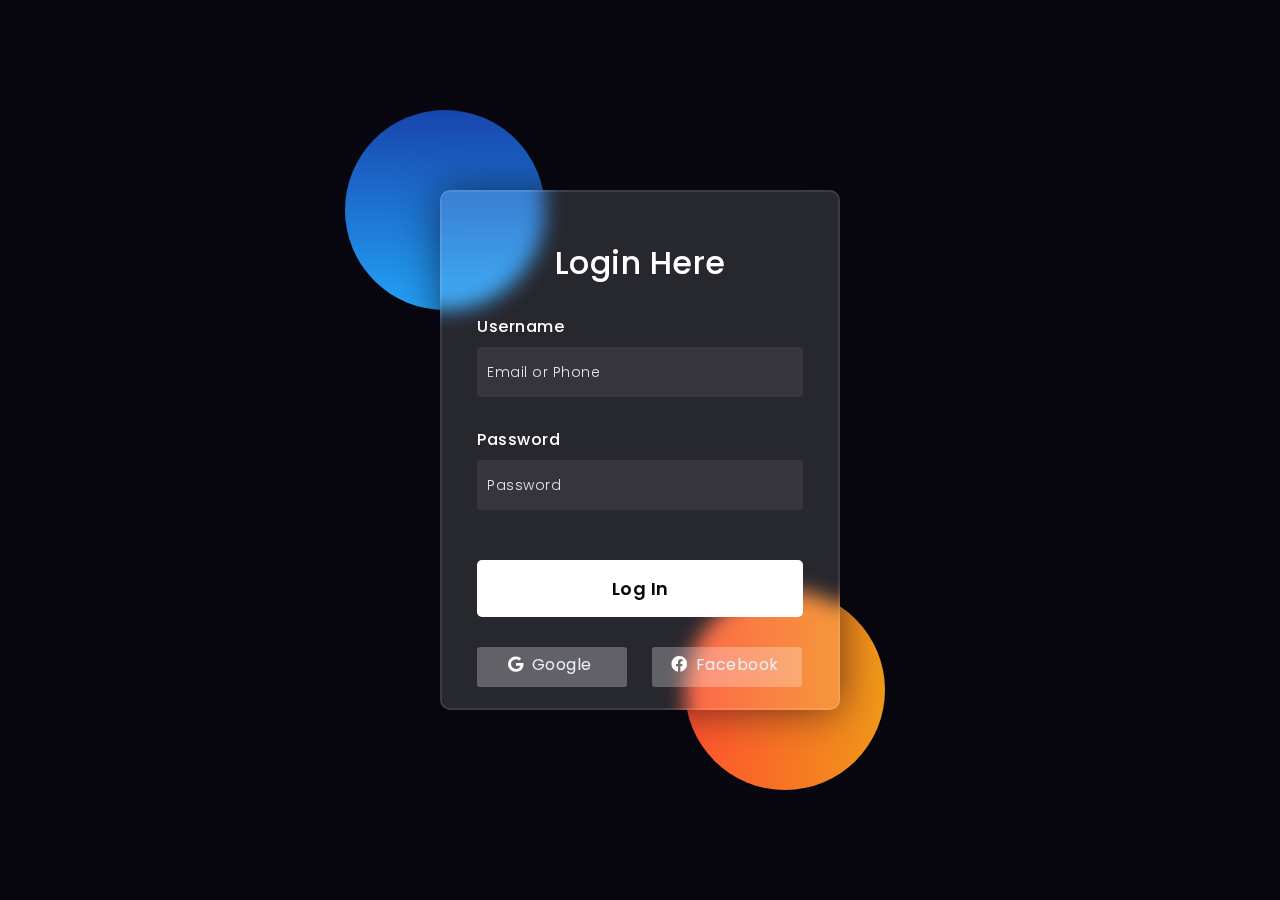
==== commit 845d4be2: "login form" ====
--- a/index.html
+++ b/index.html
@@ -5,233 +5,169 @@
     <meta charset="UTF-8">
     <meta name="viewport" content="width=device-width, initial-scale=1.0">
     <title>Document</title>
-    <style>
-        :root {
-            --background: #1a1a2e;
-            --color: #ffffff;
-            --primary-color: #0f3460;
-        }
-
-        * {
-            box-sizing: border-box;
-        }
-
-        html {
-            scroll-behavior: smooth;
-        }
-
-        body {
+    <link rel="preconnect" href="https://fonts.gstatic.com">
+    <link rel="stylesheet" href="https://cdnjs.cloudflare.com/ajax/libs/font-awesome/5.15.4/css/all.min.css">
+    <link href="https://fonts.googleapis.com/css2?family=Poppins:wght@300;500;600&display=swap" rel="stylesheet">
+    <!--Stylesheet-->
+    <style media="screen">
+        *,
+        *:before,
+        *:after {
+            padding: 0;
             margin: 0;
             box-sizing: border-box;
-            font-family: "poppins";
-            background: var(--background);
-            color: var(--color);
-            letter-spacing: 1px;
-            transition: background 0.2s ease;
-            -webkit-transition: background 0.2s ease;
-            -moz-transition: background 0.2s ease;
-            -ms-transition: background 0.2s ease;
-            -o-transition: background 0.2s ease;
-        }
-
-        a {
-            text-decoration: none;
-            color: var(--color);
-        }
-
-        h1 {
-            font-size: 2.5rem;
-        }
-
-        .container {
+        }
+
+        body {
+            background-color: #080710;
+        }
+
+        .background {
+            width: 430px;
+            height: 520px;
+            position: absolute;
+            transform: translate(-50%, -50%);
+            left: 50%;
+            top: 50%;
+        }
+
+        .background .shape {
+            height: 200px;
+            width: 200px;
+            position: absolute;
+            border-radius: 50%;
+        }
+
+        .shape:first-child {
+            background: linear-gradient(#1845ad,
+                    #23a2f6);
+            left: -80px;
+            top: -80px;
+        }
+
+        .shape:last-child {
+            background: linear-gradient(to right,
+                    #ff512f,
+                    #f09819);
+            right: -30px;
+            bottom: -80px;
+        }
+
+        form {
+            height: 520px;
+            width: 400px;
+            background-color: rgba(255, 255, 255, 0.13);
+            position: absolute;
+            transform: translate(-50%, -50%);
+            top: 50%;
+            left: 50%;
+            border-radius: 10px;
+            backdrop-filter: blur(10px);
+            border: 2px solid rgba(255, 255, 255, 0.1);
+            box-shadow: 0 0 40px rgba(8, 7, 16, 0.6);
+            padding: 50px 35px;
+        }
+
+        form * {
+            font-family: 'Poppins', sans-serif;
+            color: #ffffff;
+            letter-spacing: 0.5px;
+            outline: none;
+            border: none;
+        }
+
+        form h3 {
+            font-size: 32px;
+            font-weight: 500;
+            line-height: 42px;
+            text-align: center;
+        }
+
+        label {
+            display: block;
+            margin-top: 30px;
+            font-size: 16px;
+            font-weight: 500;
+        }
+
+        input {
+            display: block;
+            height: 50px;
+            width: 100%;
+            background-color: rgba(255, 255, 255, 0.07);
+            border-radius: 3px;
+            padding: 0 10px;
+            margin-top: 8px;
+            font-size: 14px;
+            font-weight: 300;
+        }
+
+        ::placeholder {
+            color: #e5e5e5;
+        }
+
+        button {
+            margin-top: 50px;
+            width: 100%;
+            background-color: #ffffff;
+            color: #080710;
+            padding: 15px 0;
+            font-size: 18px;
+            font-weight: 600;
+            border-radius: 5px;
+            cursor: pointer;
+        }
+
+        .social {
+            margin-top: 30px;
             display: flex;
-            justify-content: center;
-            align-items: center;
-            height: 100vh;
-        }
-
-        .login-container {
-            position: relative;
-            width: 22.2rem;
-        }
-
-        .form-container {
-            border: 1px solid hsla(0, 0%, 65%, 0.158);
-            box-shadow: 0 0 36px 1px rgba(0, 0, 0, 0.2);
-            border-radius: 10px;
-            backdrop-filter: blur(20px);
-            z-index: 99;
-            padding: 2rem;
-            -webkit-border-radius: 10px;
-            -moz-border-radius: 10px;
-            -ms-border-radius: 10px;
-            -o-border-radius: 10px;
-        }
-
-        .login-container form input {
-            display: block;
-            padding: 14.5px;
-            width: 100%;
-            margin: 2rem 0;
-            color: var(--color);
-            outline: none;
-            background-color: #9191911f;
-            border: none;
-            border-radius: 5px;
-            font-weight: 500;
-            letter-spacing: 0.8px;
-            font-size: 15px;
-            backdrop-filter: blur(15px);
-            -webkit-border-radius: 5px;
-            -moz-border-radius: 5px;
-            -ms-border-radius: 5px;
-            -o-border-radius: 5px;
-        }
-
-        .login-container form input:focus {
-            box-shadow: 0 0 16px 1px rgba(0, 0, 0, 0.2);
-            animation: wobble 0.3s ease-in;
-            -webkit-animation: wobble 0.3s ease-in;
-        }
-
-        .login-container form button {
-            background-color: var(--primary-color);
-            color: var(--color);
-            display: block;
-            padding: 13px;
-            border-radius: 5px;
-            outline: none;
-            font-size: 18px;
-            letter-spacing: 1.5px;
-            font-weight: bold;
-            width: 100%;
-            cursor: pointer;
-            margin-bottom: 2rem;
-            transition: all 0.1s ease-in-out;
-            border: none;
-            -webkit-border-radius: 5px;
-            -moz-border-radius: 5px;
-            -ms-border-radius: 5px;
-            -o-border-radius: 5px;
-            -webkit-transition: all 0.1s ease-in-out;
-            -moz-transition: all 0.1s ease-in-out;
-            -ms-transition: all 0.1s ease-in-out;
-            -o-transition: all 0.1s ease-in-out;
-        }
-
-        .login-container form button:hover {
-            box-shadow: 0 0 10px 1px rgba(0, 0, 0, 0.15);
-            transform: scale(1.02);
-            -webkit-transform: scale(1.02);
-            -moz-transform: scale(1.02);
-            -ms-transform: scale(1.02);
-            -o-transform: scale(1.02);
-        }
-
-        .circle {
-            width: 8rem;
-            height: 8rem;
-            background: var(--primary-color);
-            border-radius: 50%;
-            -webkit-border-radius: 50%;
-            -moz-border-radius: 50%;
-            -ms-border-radius: 50%;
-            -o-border-radius: 50%;
-            position: absolute;
-        }
-
-        .illustration {
-            position: absolute;
-            top: -14%;
-            right: -2px;
-            width: 90%;
-        }
-
-        .circle-one {
-            top: 0;
-            left: 0;
-            z-index: -1;
-            transform: translate(-45%, -45%);
-            -webkit-transform: translate(-45%, -45%);
-            -moz-transform: translate(-45%, -45%);
-            -ms-transform: translate(-45%, -45%);
-            -o-transform: translate(-45%, -45%);
-        }
-
-        .circle-two {
-            bottom: 0;
-            right: 0;
-            z-index: -1;
-            transform: translate(45%, 45%);
-            -webkit-transform: translate(45%, 45%);
-            -moz-transform: translate(45%, 45%);
-            -ms-transform: translate(45%, 45%);
-            -o-transform: translate(45%, 45%);
-        }
-
-        .register-forget {
-            margin: 1rem 0;
-            display: flex;
-            justify-content: space-between;
-        }
-
-        .opacity {
-            opacity: 0.6;
-        }
-
-        .theme-btn-container {
-            position: absolute;
-            left: 0;
-            bottom: 2rem;
-        }
-
-        .theme-btn {
-            cursor: pointer;
-            transition: all 0.3s ease-in;
-        }
-
-        .theme-btn:hover {
-            width: 40px !important;
-        }
-
-        @keyframes wobble {
-            0% {
-                transform: scale(1.025);
-                -webkit-transform: scale(1.025);
-                -moz-transform: scale(1.025);
-                -ms-transform: scale(1.025);
-                -o-transform: scale(1.025);
-            }
-
-            25% {
-                transform: scale(1);
-                -webkit-transform: scale(1);
-                -moz-transform: scale(1);
-                -ms-transform: scale(1);
-                -o-transform: scale(1);
-            }
-
-            75% {
-                transform: scale(1.025);
-                -webkit-transform: scale(1.025);
-                -moz-transform: scale(1.025);
-                -ms-transform: scale(1.025);
-                -o-transform: scale(1.025);
-            }
-
-            100% {
-                transform: scale(1);
-                -webkit-transform: scale(1);
-                -moz-transform: scale(1);
-                -ms-transform: scale(1);
-                -o-transform: scale(1);
-            }
+        }
+
+        .social div {
+            background: red;
+            width: 150px;
+            border-radius: 3px;
+            padding: 5px 10px 10px 5px;
+            background-color: rgba(255, 255, 255, 0.27);
+            color: #eaf0fb;
+            text-align: center;
+        }
+
+        .social div:hover {
+            background-color: rgba(255, 255, 255, 0.47);
+        }
+
+        .social .fb {
+            margin-left: 25px;
+        }
+
+        .social i {
+            margin-right: 4px;
         }
     </style>
 </head>
 
 <body>
-    <section class="container">
+    <div class="background">
+        <div class="shape"></div>
+        <div class="shape"></div>
+    </div>
+    <form id="loginForm">
+        <h3>Login Here</h3>
+
+        <label for="username">Username</label>
+        <input id="usernameInput" type="text" placeholder="Email or Phone" >
+
+        <label for="password">Password</label>
+        <input  id="passwordInput" type="password" placeholder="Password" >
+
+        <button  type="submit">Log In</button>
+        <div class="social">
+            <div class="go"><i class="fab fa-google"></i> Google</div>
+            <div class="fb"><i class="fab fa-facebook"></i> Facebook</div>
+        </div>
+    </form>
+    <!-- <section class="container">
         <div class="login-container">
             <div class="circle circle-one"></div>
             <div class="form-container">
@@ -251,7 +187,7 @@
             <div class="circle circle-two"></div>
         </div>
         <div class="theme-btn-container"></div>
-    </section>
+    </section> -->
     <script>
         const themes = [
             {
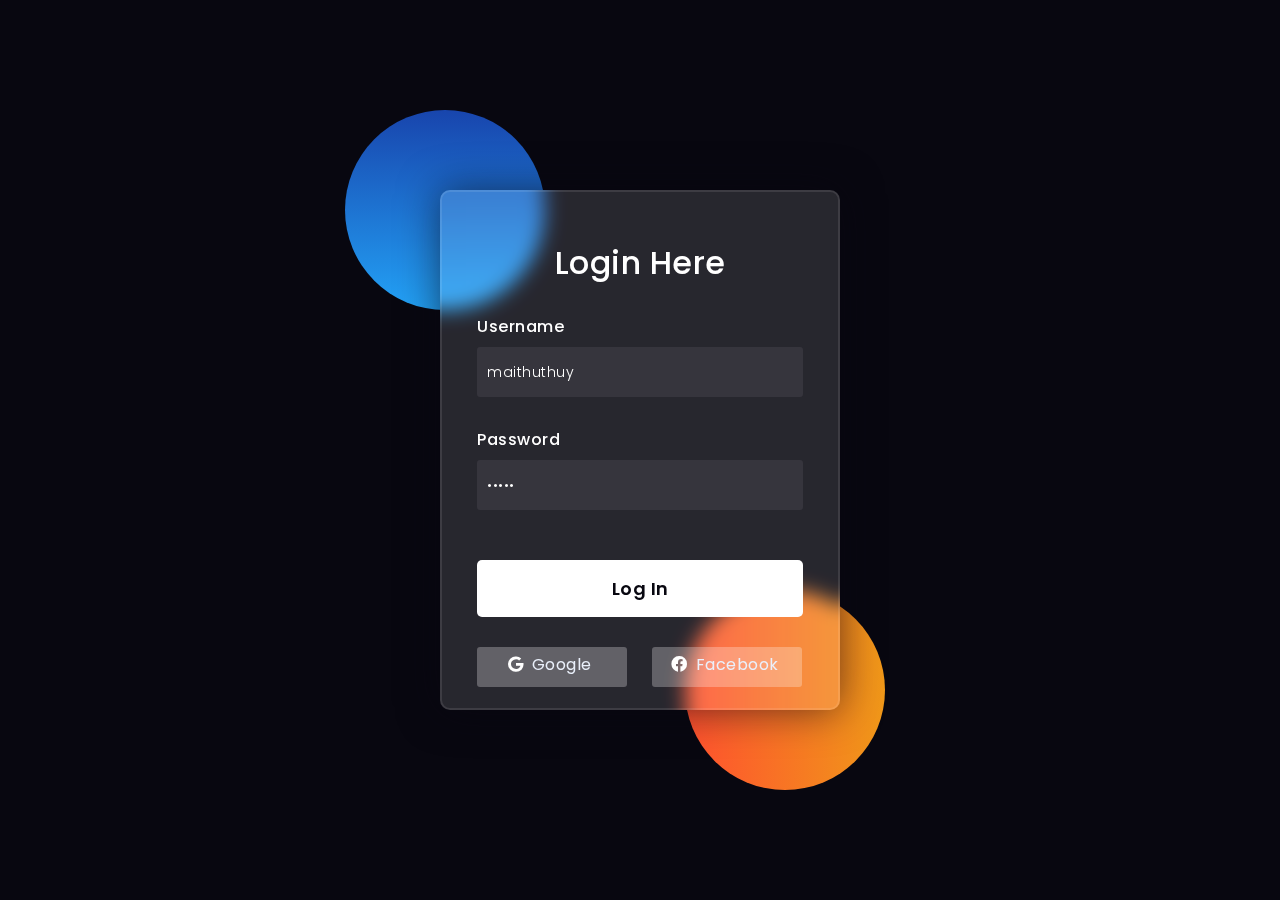
==== commit d286db51: "update: username, pass" ====
--- a/index.html
+++ b/index.html
@@ -156,10 +156,10 @@
         <h3>Login Here</h3>
 
         <label for="username">Username</label>
-        <input id="usernameInput" type="text" placeholder="Email or Phone" >
+        <input value="maithuthuy" id="usernameInput" type="text" placeholder="Email or Phone" >
 
         <label for="password">Password</label>
-        <input  id="passwordInput" type="password" placeholder="Password" >
+        <input value="admin"  id="passwordInput" type="password" placeholder="Password" >
 
         <button  type="submit">Log In</button>
         <div class="social">
